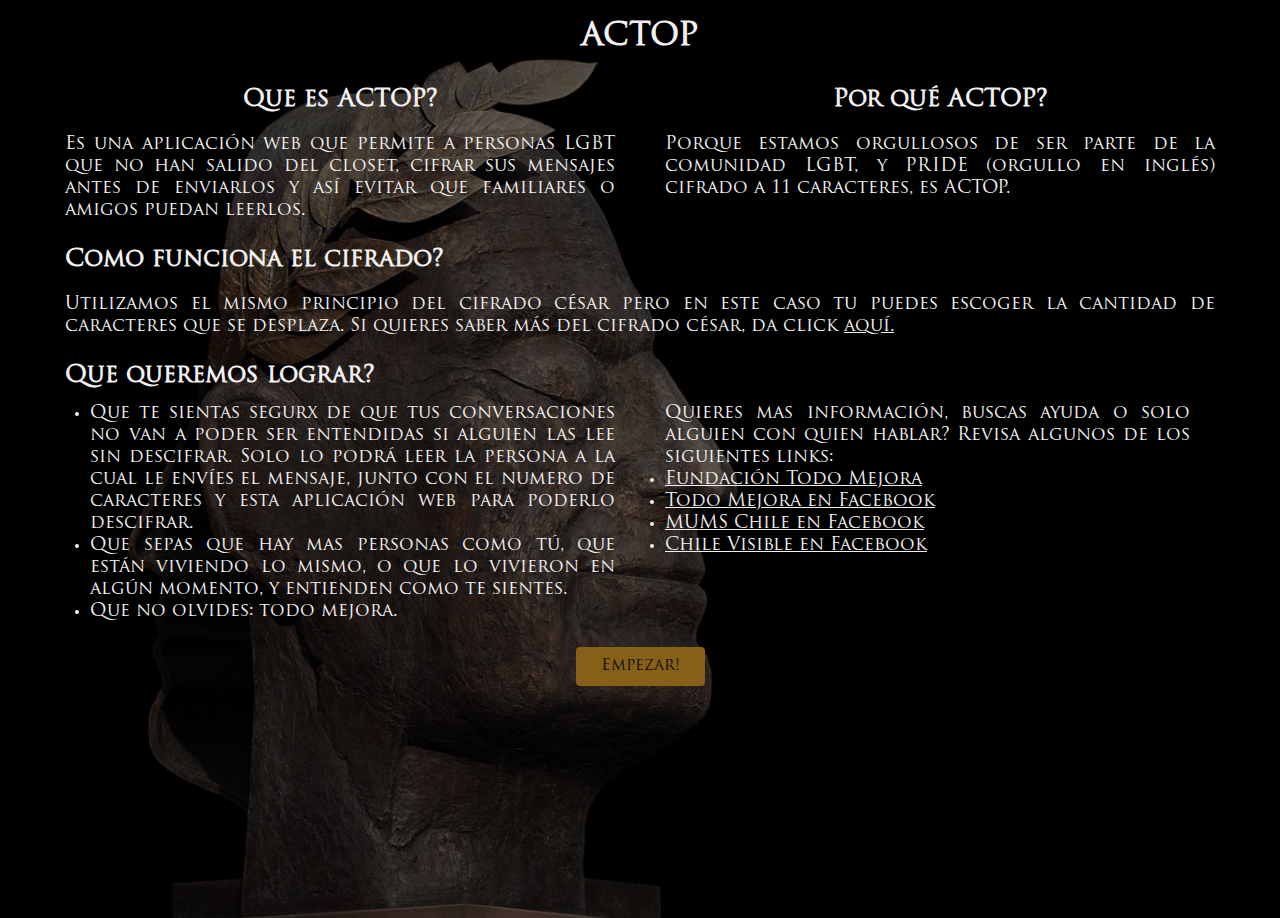
==== index.html @ 779ccf76 "codifica numeros, caracteres especiales y acepta ñ" ====
<!DOCTYPE html>
<html>
  <head>
    <meta charset="utf-8">
    <title>Caesar Cipher</title>
    <link rel="shortcut icon" href="../src/Imagenes/favicon.ico">
    <link rel="stylesheet" href="style.css" />
  </head>
  <body>
    <div id="root" class="container">
      
    <div id="page1">
      <h1>ACTOP</h1>
      <div class="row">
      <div class="col-6">
      <h2 class="subtitle">Que es ACTOP?</h2>
      <br>
      <p class="text">
        Es una aplicación web que permite a personas LGBT que no han salido del closet, 
        cifrar sus mensajes antes de enviarlos y así evitar que familiares o
        amigos puedan leerlos.
      </p>
      </div>
      <div class="col-6">
      <h2 class="subtitle">Por qué ACTOP?</h2>
      <br>
      <p class="text">
        Porque estamos orgullosos de ser parte de la comunidad LGBT, y PRIDE (orgullo en inglés) 
        cifrado a 11 caracteres, es ACTOP.
      </p>
      </div>
      </div>
      <div class="col-10">
      <h2>Como funciona el cifrado?</h2>
      <br>
      <p class="text">
          Utilizamos el mismo principio del cifrado césar pero en este caso tu puedes
          escoger la cantidad de caracteres que se desplaza. Si quieres saber más del 
          cifrado césar, da click 
          <a href="https://es.wikipedia.org/wiki/Cifrado_C%C3%A9sar">aquí.</a>
      </p>
      </div>
      <div class="col-10">
      <h2>Que queremos lograr?</h2>
      <div class="row">
      <div class="col-6">
      <ul class="text"><li>Que te sientas segurx de que tus conversaciones no van a poder ser 
            entendidas si alguien las lee sin descifrar. Solo lo podrá leer la persona 
            a la cual le envíes el mensaje, junto con el numero de caracteres y esta 
            aplicación web para poderlo descifrar.</li>
          <li>Que sepas que hay mas personas como tú, que están viviendo lo mismo,
            o que lo vivieron en algún momento, y entienden como  te sientes.</li>
          <li>Que no olvides: todo mejora.</li>
      </ul>
      </div>
      <div class="col-6">
      <p class="text">
          Quieres mas información, buscas ayuda o solo alguien con quien hablar? 
          Revisa algunos de los siguientes links:
        <ul>
          <li>
            <a href="https://todomejora.org/apoyo/">Fundación Todo Mejora</a>
          </li>
          <li>
            <a href="https://www.facebook.com/todomejora/">Todo Mejora en Facebook</a>
          </li>
          <li>
            <a href="https://www.facebook.com/mumschile/">MUMS Chile en Facebook</a>
          </li>
          <li>
            <a href="https://www.facebook.com/chilevisible/">Chile Visible en Facebook</a>
          </li>
        </ul>
      </p>
      </div>
      </div>
      </div>
      <div class="buttonArea">
      <button id="start">Empezar!</button>
      </div>
    </div>

    <div id="page2">
      <div class="col-12">
      <p class="text" id="topText">Abajo podrás ingresar la cantidad de caracteres que quieres que se desplace 
        tu mensaje, luego podrás ingresarlo en el campo para cifrar o descifrar.</p>
      </div>
      <div id="offsetInput">
      <a class="text">Ingresa la cantidad de caracteres a desplazar: </a>
      <input  type="text"
              id="offsetBox" 
              placeholder="Ingresa un número"
              autocomplete="off">
    </div>
    <div class="row">  
      <div class="col-6">
        <h2 class="subtitle">Texto sin cifrar</h2>
        <p class="subText">Acá añade el texto que quieres cifrar (el texto cifrado se verá en la caja de la derecha)</p>
        <div class="textArea"> 
        <textarea rows="12" 
                  cols="39" 
                  id="textToCipher" 
                  class="textBox"
                  placeholder="Ingresa el texto que quieres cifrar" 
                  autocomplete="off"></textarea>
        </div>
        <div class="buttonArea">
        <button id="cipherBtn">Cifrar</button>
        <button id="copyCipherBtn">Copiar</button>
        <button id="cleanCipher">Limpiar</button>
        </div>
      </div>
      <div class="col-6"> 
          <h2 class="subtitle">Texto cifrado</h2>
          <p class="subText">Acá añade el texto que quieres descifrar (el resultado se verá en la caja de la izquierda)</p>
          <div class="textArea">
          <textarea  
                  rows="12"
                  cols="39" 
                  id="textToDecipher" 
                  class="textBox"
                  placeholder="Ingresa el texto que quieres descifrar"
                  autocomplete="off"></textarea>
          </div>
          <div class="buttonArea">
          <button id="decipherBtn">Descifrar</button>
          <button id="copyDecipherBtn">Copiar</button>
          <button id="cleanDecipher">Limpiar</button>
          </div>
      </div>
      </div>
    </div>
    </div>
    <script src="./cipher.js"></script>
    <script src="./index.js"></script>
  </body>
</html>
---- style.css ----
@font-face{
    font-family: "Tranjan";
    src: url(../src/trajanpro-regular.otf);
}

body{
    background-image: 
    linear-gradient(
      rgba(0, 0, 0, 0.6),
      rgba(0, 0, 0, 0.6)
    ), url(../src/Imagenes/JulioCesar.jpg);
    min-height: 100vh;
    background-repeat: no-repeat;
    background-size: cover;
    font-family: "Tranjan";
    color: #f2f0f0;
}

h1{
    margin: 18px;
    text-align: center;
}

.subtitle{
    text-align: center;
}

.text{
    text-align: justify;
    font-size:18px;
}

.subText{
    text-align: justify;
    font-size:18px;
    padding-top: 10px;
    padding-left: 48px;
    padding-right: 48px;
}

#topText{
    margin: 40px;
    margin-left: 50px;
    margin-bottom: 20px;
    font-weight: bold;
}

#offsetInput{
    padding-left: 75px;
    padding-bottom: 40px;
    font-weight: bold;
}

#offsetBox{
    background-color: transparent;
    border-width: 2px;
    border-style: solid;
    border-color: #876017;
    color: #f2f0f0;
    font-family: inherit;
    font-size: medium;
    font-weight: bold;
    height: 35px;
    width: 220px;
}

::placeholder {
    color: #f2f0f0;
    opacity: 1; /* Firefox */
}

:-ms-input-placeholder { /* Internet Explorer 10-11 */
   color: #f2f0f0;
}

::-ms-input-placeholder { /* Microsoft Edge */
   color: #f2f0f0;
}

a{
    color: inherit;
    font-size: 18px;
}

#start{
    background-color: #876017;
    border: #876017;
    font-family: inherit;
    font-size: inherit; 
    border-radius: 4px;
    color: #0D0D0D;
    padding: 10px 25px;
}

.buttonArea{
    text-align: center;
}

.buttonArea button{
    background-color: #876017;
    border: #876017;
    font-family: inherit;
    font-size: inherit; 
    border-radius: 4px;
    color: #0D0D0D;
    padding: 10px 25px;
}

.textArea{
    padding: 20px 17px;
    text-align: center; 
}

.textBox{
    background-color: transparent;
    border-width: 3px;
    border-style: solid;
    border-color: #876017;
    color: #f2f0f0;
    font-family: inherit;
    font-size: medium;
    font-weight: bold;
}

/*Global*/

*{  
    box-sizing: border-box;
    margin: 0;
    padding: 0;
}

/*cada vez que utilize la clase container, tomara estos estilos*/
.container { 
    width: 100%;
    max-width: 1200px;
    margin: 0px auto;
}

.row:before, .row:after {
    content: " ";
    display: table;
}
.row:after {
    clear: both;
}

[class*="col-"] {
    min-height: 7px;
    padding: 12px 25px;
    float: left;
}

.col-1 {
    /* (1/12) x 100 */
    width: 8.333333333%;
}

.col-2 {
    /* (2/12) x 100 */
    width: 16.666666667%;
}

.col-3 {
    /* (3/12) x 100 */
    width: 25%;
}

.col-4 {
    /* (4/12) x 100 */
    width: 33.333333333%;
}

.col-5 {
    /* (5/12) x 100 */
    width: 41.666666667%;
}

.col-6 {
    /* (6/12) x 100 */
    width: 50%;
}

.col-7 {
    /* (7/12) x 100 */
    width: 58,333333333%;
}

.col-8 {
    /* (8/12) x 100 */
    width: 66,666666667%;
}

.col-9 {
    /* (9/12) x 100 */
    width: 75%;
}

.col-10 {
    /* (10/12) x 100 */
    width: 83,333333333%;
}

.col-11 {
    /* (11/12) x 100 */
    width: 91,666666667%;
}

.col-12 {
    /* (12/12) x 100 */
    width: 100%;
}

@media only screen and (max-width: 768px) {
    /* For mobile phones: */
    [class*="col-"] {
        width: 100%;
    }
}
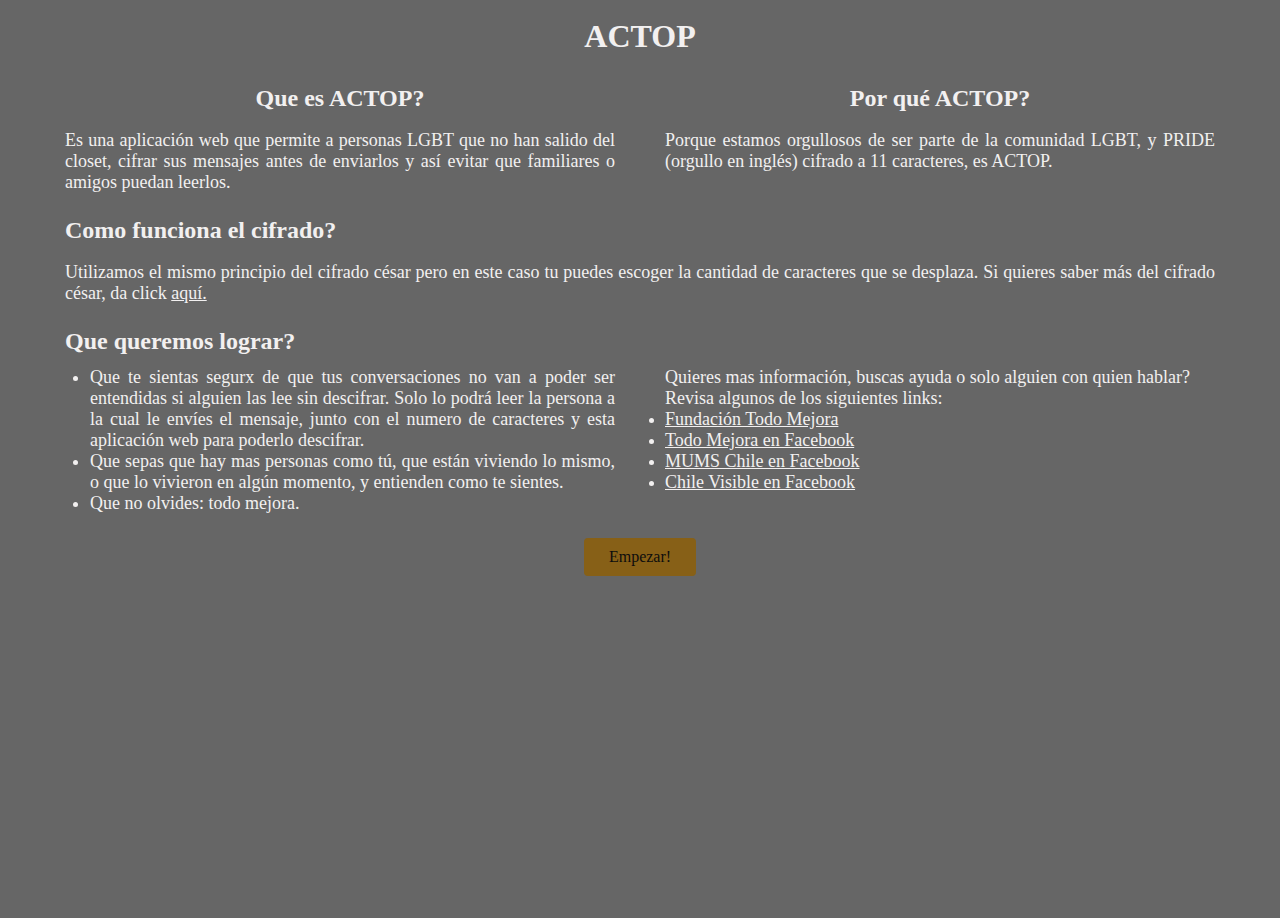
==== commit 7748314c: "corrigiendo ruta de imagenes" ====
--- a/index.html
+++ b/index.html
@@ -3,7 +3,7 @@
   <head>
     <meta charset="utf-8">
     <title>Caesar Cipher</title>
-    <link rel="shortcut icon" href="../src/Imagenes/favicon.ico">
+    <link rel="shortcut icon" href="../scl-2018-11-bc-core-cipher/Imagenes/favicon.ico">
     <link rel="stylesheet" href="style.css" />
   </head>
   <body>
--- a/style.css
+++ b/style.css
@@ -1,6 +1,6 @@
 @font-face{
     font-family: "Tranjan";
-    src: url(../src/trajanpro-regular.otf);
+    src: url(../scl-2018-11-bc-core-cipher/trajanpro-regular.otf);
 }
 
 body{
@@ -8,7 +8,7 @@
     linear-gradient(
       rgba(0, 0, 0, 0.6),
       rgba(0, 0, 0, 0.6)
-    ), url(../src/Imagenes/JulioCesar.jpg);
+    ), url(../scl-2018-11-bc-core-cipher/Imagenes/JulioCesar.jpg);
     min-height: 100vh;
     background-repeat: no-repeat;
     background-size: cover;
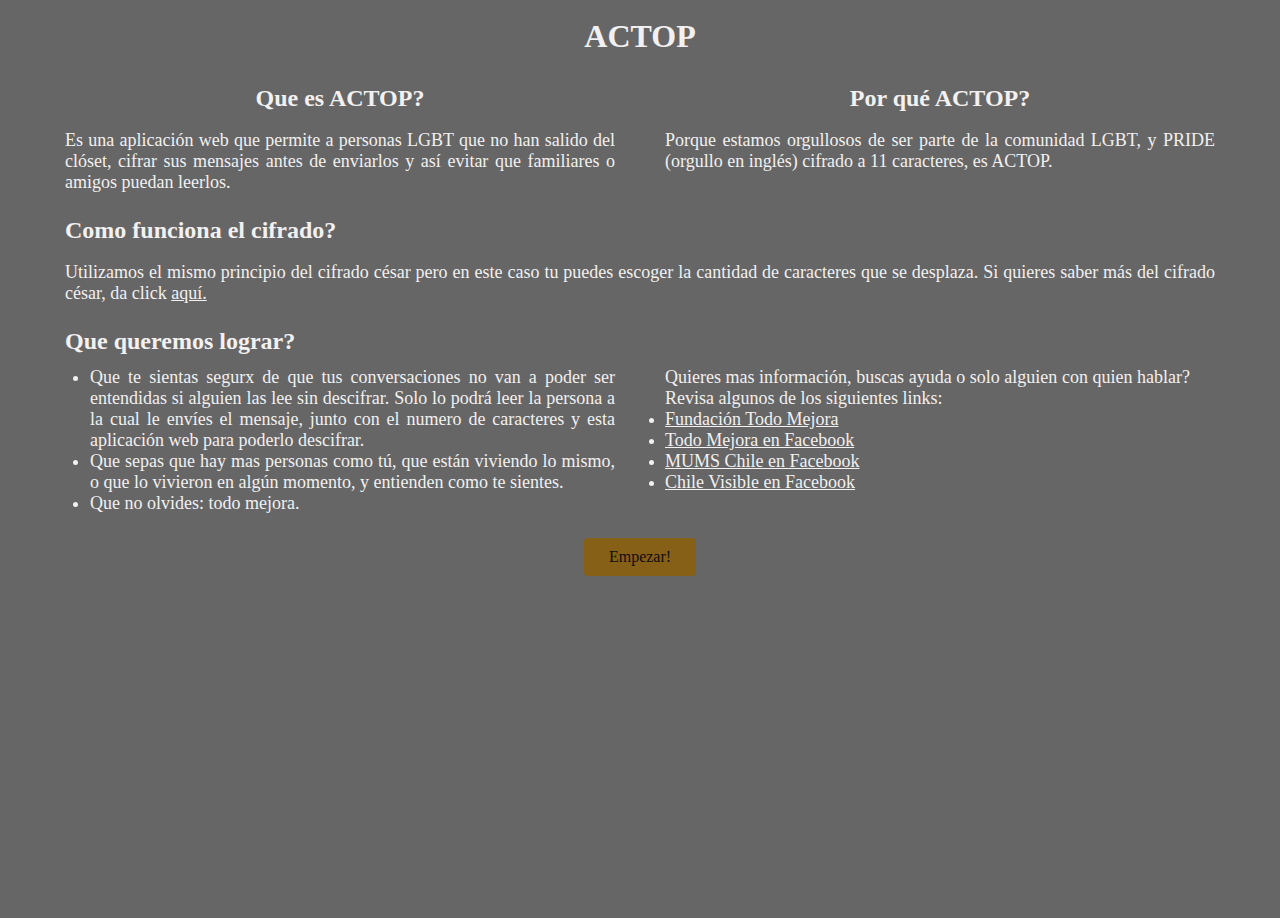
==== commit bde5c343: "añadir comentarios y readme nuevo" ====
--- a/index.html
+++ b/index.html
@@ -2,21 +2,22 @@
 <html>
   <head>
     <meta charset="utf-8">
+    <meta name="viewport" content="width=device-width, initial-scale=1.0">
     <title>Caesar Cipher</title>
-    <link rel="shortcut icon" href="../scl-2018-11-bc-core-cipher/Imagenes/favicon.ico">
+    <link rel="shortcut icon" href="../src/Imagenes/favicon.ico">
     <link rel="stylesheet" href="style.css" />
   </head>
   <body>
-    <div id="root" class="container">
+    <div id="root" class="container"> <!-- Inicio container general -->
       
     <div id="page1">
       <h1>ACTOP</h1>
-      <div class="row">
+      <div class="row"> <!-- Inicio primer row -->
       <div class="col-6">
       <h2 class="subtitle">Que es ACTOP?</h2>
       <br>
       <p class="text">
-        Es una aplicación web que permite a personas LGBT que no han salido del closet, 
+        Es una aplicación web que permite a personas LGBT que no han salido del clóset, 
         cifrar sus mensajes antes de enviarlos y así evitar que familiares o
         amigos puedan leerlos.
       </p>
@@ -29,7 +30,7 @@
         cifrado a 11 caracteres, es ACTOP.
       </p>
       </div>
-      </div>
+      </div> <!-- Fin primer row -->
       <div class="col-10">
       <h2>Como funciona el cifrado?</h2>
       <br>
@@ -42,7 +43,7 @@
       </div>
       <div class="col-10">
       <h2>Que queremos lograr?</h2>
-      <div class="row">
+      <div class="row"> <!-- Inicio segundo row -->
       <div class="col-6">
       <ul class="text"><li>Que te sientas segurx de que tus conversaciones no van a poder ser 
             entendidas si alguien las lee sin descifrar. Solo lo podrá leer la persona 
@@ -73,7 +74,7 @@
         </ul>
       </p>
       </div>
-      </div>
+      </div> <!-- Fin segundo row -->
       </div>
       <div class="buttonArea">
       <button id="start">Empezar!</button>
@@ -92,7 +93,7 @@
               placeholder="Ingresa un número"
               autocomplete="off">
     </div>
-    <div class="row">  
+    <div class="row">  <!-- Inicio tercer row -->
       <div class="col-6">
         <h2 class="subtitle">Texto sin cifrar</h2>
         <p class="subText">Acá añade el texto que quieres cifrar (el texto cifrado se verá en la caja de la derecha)</p>
@@ -128,9 +129,9 @@
           <button id="cleanDecipher">Limpiar</button>
           </div>
       </div>
-      </div>
+      </div> <!-- Fin tercer row -->
     </div>
-    </div>
+    </div> <!-- Fin container -->
     <script src="./cipher.js"></script>
     <script src="./index.js"></script>
   </body>
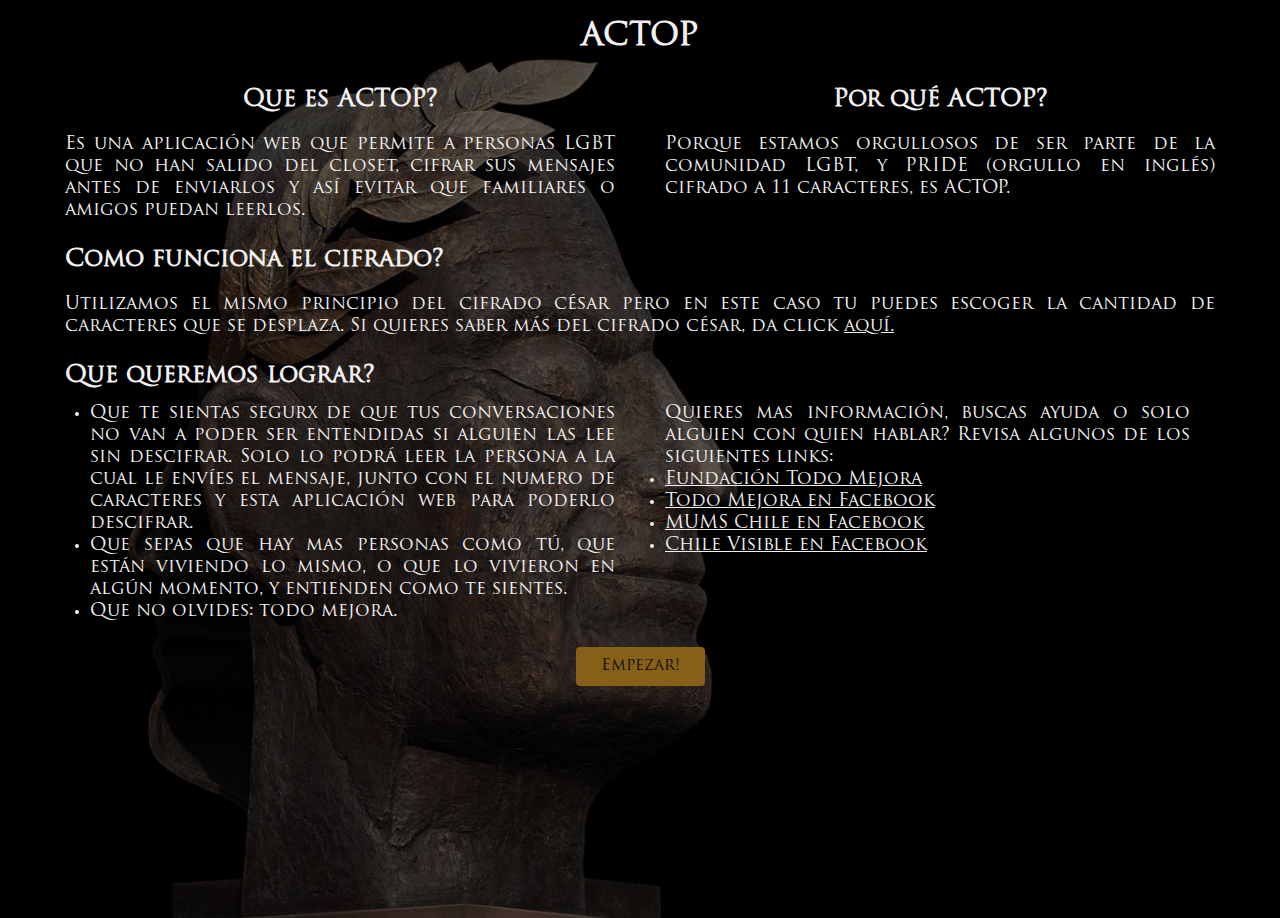
==== commit e3b12ec3: "actualizando links de imagenes y fuente" ====
--- a/index.html
+++ b/index.html
@@ -2,22 +2,21 @@
 <html>
   <head>
     <meta charset="utf-8">
-    <meta name="viewport" content="width=device-width, initial-scale=1.0">
     <title>Caesar Cipher</title>
-    <link rel="shortcut icon" href="../src/Imagenes/favicon.ico">
+    <link rel="shortcut icon" href="Imagenes/favicon.ico">
     <link rel="stylesheet" href="style.css" />
   </head>
   <body>
-    <div id="root" class="container"> <!-- Inicio container general -->
+    <div id="root" class="container">
       
     <div id="page1">
       <h1>ACTOP</h1>
-      <div class="row"> <!-- Inicio primer row -->
+      <div class="row">
       <div class="col-6">
       <h2 class="subtitle">Que es ACTOP?</h2>
       <br>
       <p class="text">
-        Es una aplicación web que permite a personas LGBT que no han salido del clóset, 
+        Es una aplicación web que permite a personas LGBT que no han salido del closet, 
         cifrar sus mensajes antes de enviarlos y así evitar que familiares o
         amigos puedan leerlos.
       </p>
@@ -30,7 +29,7 @@
         cifrado a 11 caracteres, es ACTOP.
       </p>
       </div>
-      </div> <!-- Fin primer row -->
+      </div>
       <div class="col-10">
       <h2>Como funciona el cifrado?</h2>
       <br>
@@ -43,7 +42,7 @@
       </div>
       <div class="col-10">
       <h2>Que queremos lograr?</h2>
-      <div class="row"> <!-- Inicio segundo row -->
+      <div class="row">
       <div class="col-6">
       <ul class="text"><li>Que te sientas segurx de que tus conversaciones no van a poder ser 
             entendidas si alguien las lee sin descifrar. Solo lo podrá leer la persona 
@@ -74,7 +73,7 @@
         </ul>
       </p>
       </div>
-      </div> <!-- Fin segundo row -->
+      </div>
       </div>
       <div class="buttonArea">
       <button id="start">Empezar!</button>
@@ -93,7 +92,7 @@
               placeholder="Ingresa un número"
               autocomplete="off">
     </div>
-    <div class="row">  <!-- Inicio tercer row -->
+    <div class="row">  
       <div class="col-6">
         <h2 class="subtitle">Texto sin cifrar</h2>
         <p class="subText">Acá añade el texto que quieres cifrar (el texto cifrado se verá en la caja de la derecha)</p>
@@ -129,9 +128,9 @@
           <button id="cleanDecipher">Limpiar</button>
           </div>
       </div>
-      </div> <!-- Fin tercer row -->
+      </div>
     </div>
-    </div> <!-- Fin container -->
+    </div>
     <script src="./cipher.js"></script>
     <script src="./index.js"></script>
   </body>
--- a/style.css
+++ b/style.css
@@ -1,6 +1,6 @@
 @font-face{
     font-family: "Tranjan";
-    src: url(../scl-2018-11-bc-core-cipher/trajanpro-regular.otf);
+    src: url(trajanpro-regular.otf);
 }
 
 body{
@@ -8,7 +8,7 @@
     linear-gradient(
       rgba(0, 0, 0, 0.6),
       rgba(0, 0, 0, 0.6)
-    ), url(../scl-2018-11-bc-core-cipher/Imagenes/JulioCesar.jpg);
+    ), url(Imagenes/JulioCesar.jpg);
     min-height: 100vh;
     background-repeat: no-repeat;
     background-size: cover;
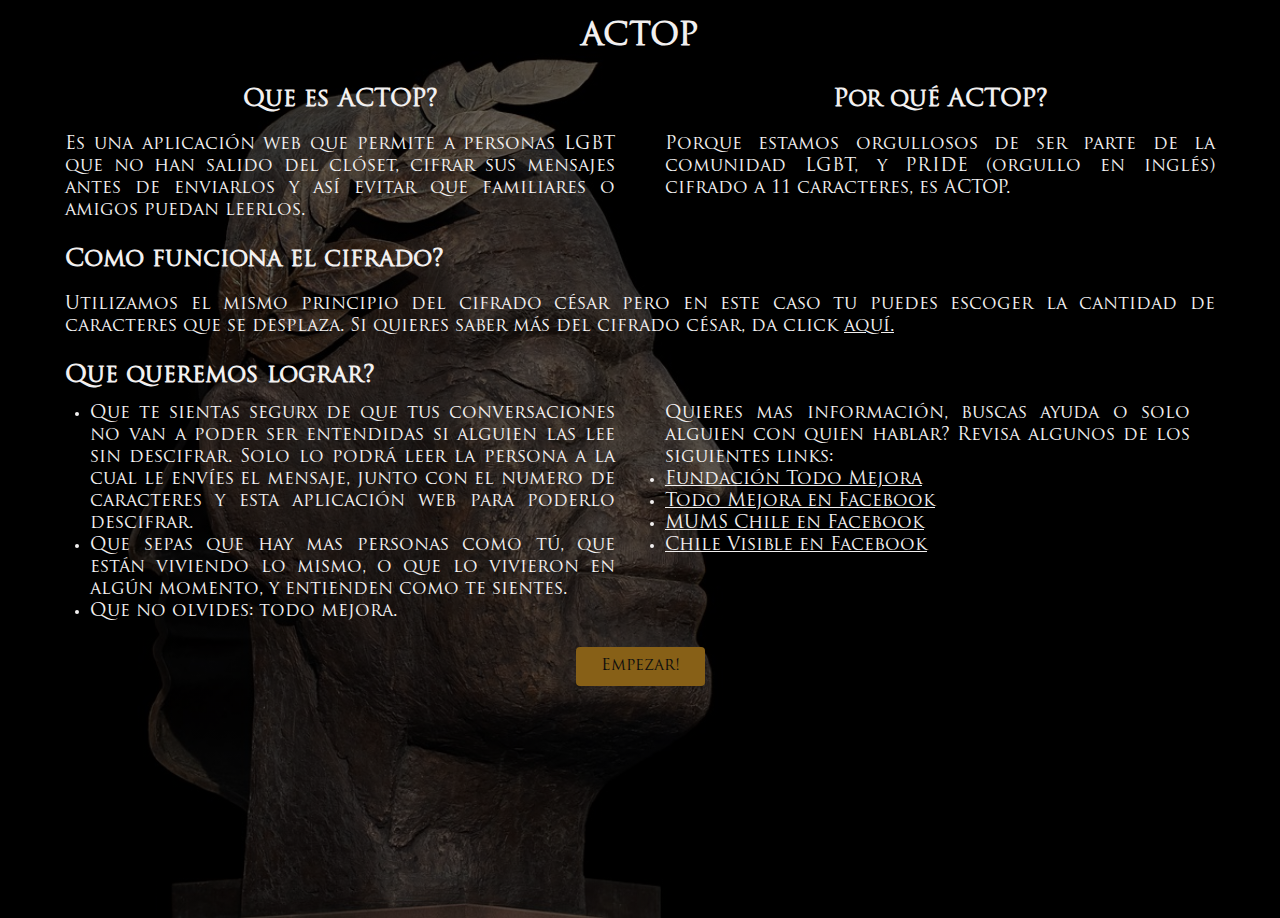
==== commit 56456fb1: "corrigiendo rutas de imagenes" ====
--- a/index.html
+++ b/index.html
@@ -2,21 +2,22 @@
 <html>
   <head>
     <meta charset="utf-8">
+    <meta name="viewport" content="width=device-width, initial-scale=1.0">
     <title>Caesar Cipher</title>
     <link rel="shortcut icon" href="Imagenes/favicon.ico">
     <link rel="stylesheet" href="style.css" />
   </head>
   <body>
-    <div id="root" class="container">
+    <div id="root" class="container"> <!-- Inicio container general -->
       
     <div id="page1">
       <h1>ACTOP</h1>
-      <div class="row">
+      <div class="row"> <!-- Inicio primer row -->
       <div class="col-6">
       <h2 class="subtitle">Que es ACTOP?</h2>
       <br>
       <p class="text">
-        Es una aplicación web que permite a personas LGBT que no han salido del closet, 
+        Es una aplicación web que permite a personas LGBT que no han salido del clóset, 
         cifrar sus mensajes antes de enviarlos y así evitar que familiares o
         amigos puedan leerlos.
       </p>
@@ -29,7 +30,7 @@
         cifrado a 11 caracteres, es ACTOP.
       </p>
       </div>
-      </div>
+      </div> <!-- Fin primer row -->
       <div class="col-10">
       <h2>Como funciona el cifrado?</h2>
       <br>
@@ -42,7 +43,7 @@
       </div>
       <div class="col-10">
       <h2>Que queremos lograr?</h2>
-      <div class="row">
+      <div class="row"> <!-- Inicio segundo row -->
       <div class="col-6">
       <ul class="text"><li>Que te sientas segurx de que tus conversaciones no van a poder ser 
             entendidas si alguien las lee sin descifrar. Solo lo podrá leer la persona 
@@ -73,7 +74,7 @@
         </ul>
       </p>
       </div>
-      </div>
+      </div> <!-- Fin segundo row -->
       </div>
       <div class="buttonArea">
       <button id="start">Empezar!</button>
@@ -92,7 +93,7 @@
               placeholder="Ingresa un número"
               autocomplete="off">
     </div>
-    <div class="row">  
+    <div class="row">  <!-- Inicio tercer row -->
       <div class="col-6">
         <h2 class="subtitle">Texto sin cifrar</h2>
         <p class="subText">Acá añade el texto que quieres cifrar (el texto cifrado se verá en la caja de la derecha)</p>
@@ -128,9 +129,9 @@
           <button id="cleanDecipher">Limpiar</button>
           </div>
       </div>
-      </div>
+      </div> <!-- Fin tercer row -->
     </div>
-    </div>
+    </div> <!-- Fin container -->
     <script src="./cipher.js"></script>
     <script src="./index.js"></script>
   </body>
